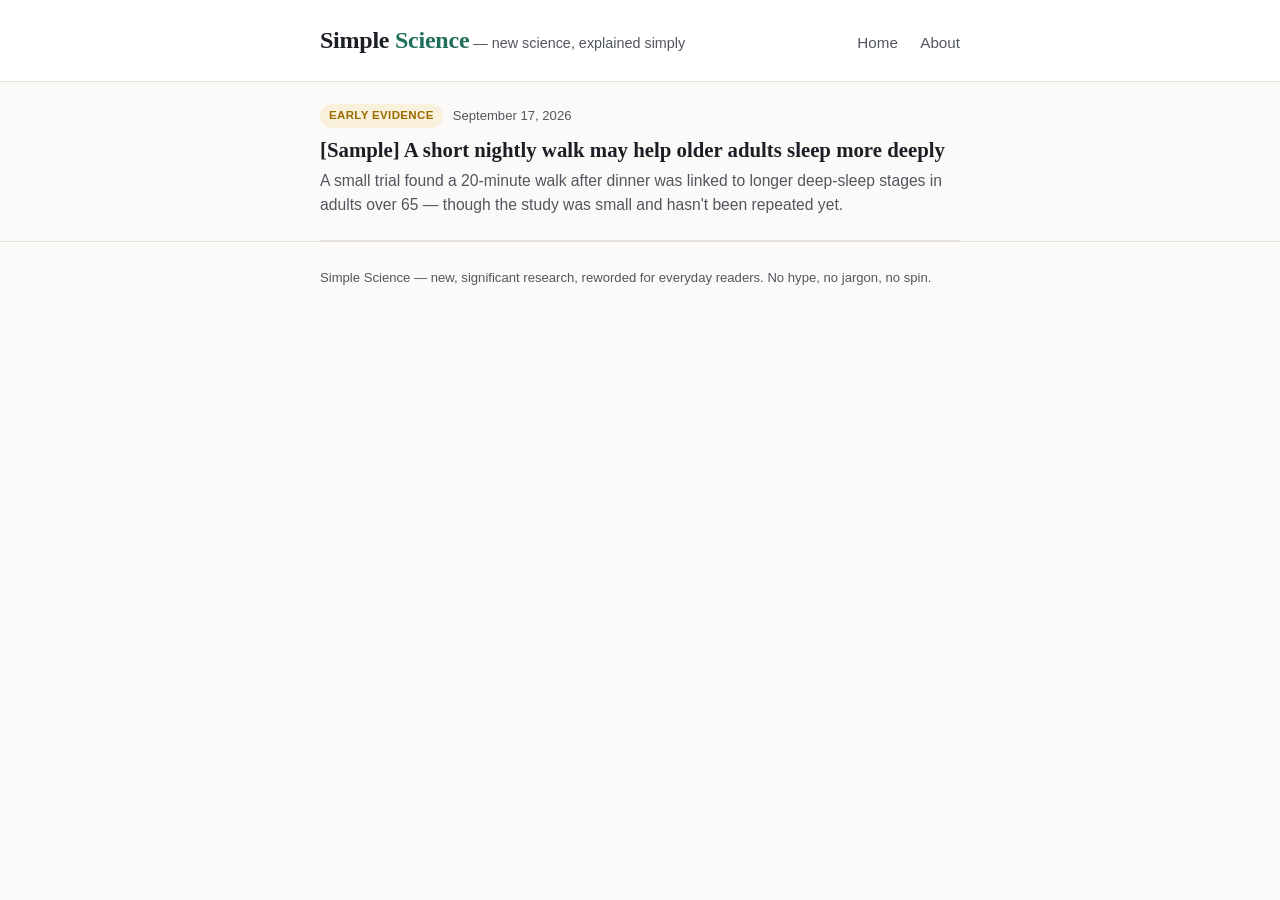
==== index.html @ d68f698f "Add files via upload" ====
<!DOCTYPE html>
<html lang="en">
<head>
<meta charset="UTF-8">
<meta name="viewport" content="width=device-width, initial-scale=1.0">
<title>Simple Science — New science, explained simply</title>
<meta name="description" content="New, important scientific findings, reworded into short, honest explainers for everyday readers.">
<link rel="stylesheet" href="css/style.css">
</head>
<body>

<header class="site-header">
  <div class="wrap">
    <div><span class="logo">Simple <span>Science</span></span><span class="tagline">— new science, explained simply</span></div>
    <nav>
      <a href="index.html">Home</a>
      <a href="about.html">About</a>
    </nav>
  </div>
</header>

<main class="wrap">

  <a class="article-card" href="articles/sample-article.html">
    <div class="card-meta">
      <span class="badge badge-early">Early evidence</span>
      <span class="card-date">September 17, 2026</span>
    </div>
    <h2 class="card-title">[Sample] A short nightly walk may help older adults sleep more deeply</h2>
    <p class="card-gist">A small trial found a 20-minute walk after dinner was linked to longer deep-sleep stages in adults over 65 — though the study was small and hasn't been repeated yet.</p>
  </a>

  <!-- Add one .article-card block per published article, newest first -->

</main>

<footer class="site-footer">
  <div class="wrap">
    Simple Science — new, significant research, reworded for everyday readers. No hype, no jargon, no spin.
  </div>
</footer>

</body>
</html>
---- css/style.css ----
/* Simple Science — base styles
   System fonts only: no external requests, loads instantly. */

:root {
  --bg: #fbfaf8;
  --surface: #ffffff;
  --ink: #1c1e26;
  --ink-soft: #52565f;
  --border: #e6e3dd;
  --accent: #1f6f5c;       /* deep teal — links, headline accents */
  --accent-soft: #e7f2ef;
  --established: #1f6f5c;  /* confidence: well-established */
  --established-bg: #e7f2ef;
  --early: #9a6b00;        /* confidence: early evidence */
  --early-bg: #faf1dd;
  --preliminary: #a83e2c;  /* confidence: preliminary */
  --preliminary-bg: #f8e9e6;
  --max-width: 680px;
}

* { box-sizing: border-box; }

html { -webkit-text-size-adjust: 100%; }

body {
  margin: 0;
  background: var(--bg);
  color: var(--ink);
  font-family: -apple-system, BlinkMacSystemFont, "Segoe UI", Roboto, Helvetica, Arial, sans-serif;
  line-height: 1.55;
}

a { color: var(--accent); text-decoration: none; }
a:hover { text-decoration: underline; }

.wrap {
  max-width: var(--max-width);
  margin: 0 auto;
  padding: 0 20px;
}

/* Header */
.site-header {
  border-bottom: 1px solid var(--border);
  background: var(--surface);
}
.site-header .wrap {
  display: flex;
  align-items: baseline;
  justify-content: space-between;
  padding-top: 22px;
  padding-bottom: 22px;
  flex-wrap: wrap;
  gap: 8px;
}
.logo {
  font-family: Georgia, "Times New Roman", serif;
  font-size: 1.5rem;
  font-weight: 700;
  color: var(--ink);
  letter-spacing: -0.01em;
}
.logo span { color: var(--accent); }
.tagline {
  font-size: 0.9rem;
  color: var(--ink-soft);
  margin-left: 4px;
}
nav a {
  color: var(--ink-soft);
  font-size: 0.95rem;
  margin-left: 18px;
}
nav a:first-child { margin-left: 0; }

/* Article list (homepage) */
main { padding: 36px 0 64px; }

.article-card {
  display: block;
  padding: 22px 0;
  border-bottom: 1px solid var(--border);
}
.article-card:hover .card-title { text-decoration: underline; }
.card-meta { display: flex; align-items: center; gap: 10px; margin-bottom: 8px; }
.card-date { font-size: 0.82rem; color: var(--ink-soft); }
.card-title {
  font-family: Georgia, "Times New Roman", serif;
  font-size: 1.3rem;
  color: var(--ink);
  margin: 0 0 6px;
  line-height: 1.3;
}
.card-gist { color: var(--ink-soft); font-size: 0.98rem; margin: 0; }

/* Confidence badge */
.badge {
  display: inline-block;
  font-size: 0.72rem;
  font-weight: 700;
  text-transform: uppercase;
  letter-spacing: 0.03em;
  padding: 3px 9px;
  border-radius: 999px;
  white-space: nowrap;
}
.badge-established { color: var(--established); background: var(--established-bg); }
.badge-early { color: var(--early); background: var(--early-bg); }
.badge-preliminary { color: var(--preliminary); background: var(--preliminary-bg); }

/* Article page */
.article-header { padding: 40px 0 8px; }
.article-header h1 {
  font-family: Georgia, "Times New Roman", serif;
  font-size: 2rem;
  line-height: 1.25;
  margin: 14px 0 14px;
}
.byline {
  display: flex;
  align-items: center;
  gap: 10px;
  flex-wrap: wrap;
  font-size: 0.85rem;
  color: var(--ink-soft);
  margin-bottom: 10px;
}

.gist-box {
  background: var(--accent-soft);
  border-left: 3px solid var(--accent);
  padding: 16px 18px;
  margin: 24px 0 32px;
  font-size: 1.05rem;
}
.gist-box p { margin: 0; }
.gist-label {
  display: block;
  font-size: 0.72rem;
  font-weight: 700;
  text-transform: uppercase;
  letter-spacing: 0.04em;
  color: var(--accent);
  margin-bottom: 6px;
}

article h2 {
  font-family: Georgia, "Times New Roman", serif;
  font-size: 1.3rem;
  margin: 34px 0 10px;
}
article p { margin: 0 0 14px; }

.confidence-box {
  background: var(--surface);
  border: 1px solid var(--border);
  border-radius: 8px;
  padding: 16px 18px;
  margin: 10px 0 20px;
}

.source-box {
  margin-top: 36px;
  padding-top: 18px;
  border-top: 1px solid var(--border);
  font-size: 0.9rem;
  color: var(--ink-soft);
}

.back-link { display: inline-block; margin: 30px 0 10px; font-size: 0.9rem; }

/* About page */
.promise-list { padding-left: 20px; }
.promise-list li { margin-bottom: 10px; }

/* Footer */
.site-footer {
  border-top: 1px solid var(--border);
  padding: 26px 0 40px;
  font-size: 0.82rem;
  color: var(--ink-soft);
}

@media (max-width: 480px) {
  .article-header h1 { font-size: 1.6rem; }
  .card-title { font-size: 1.15rem; }
}
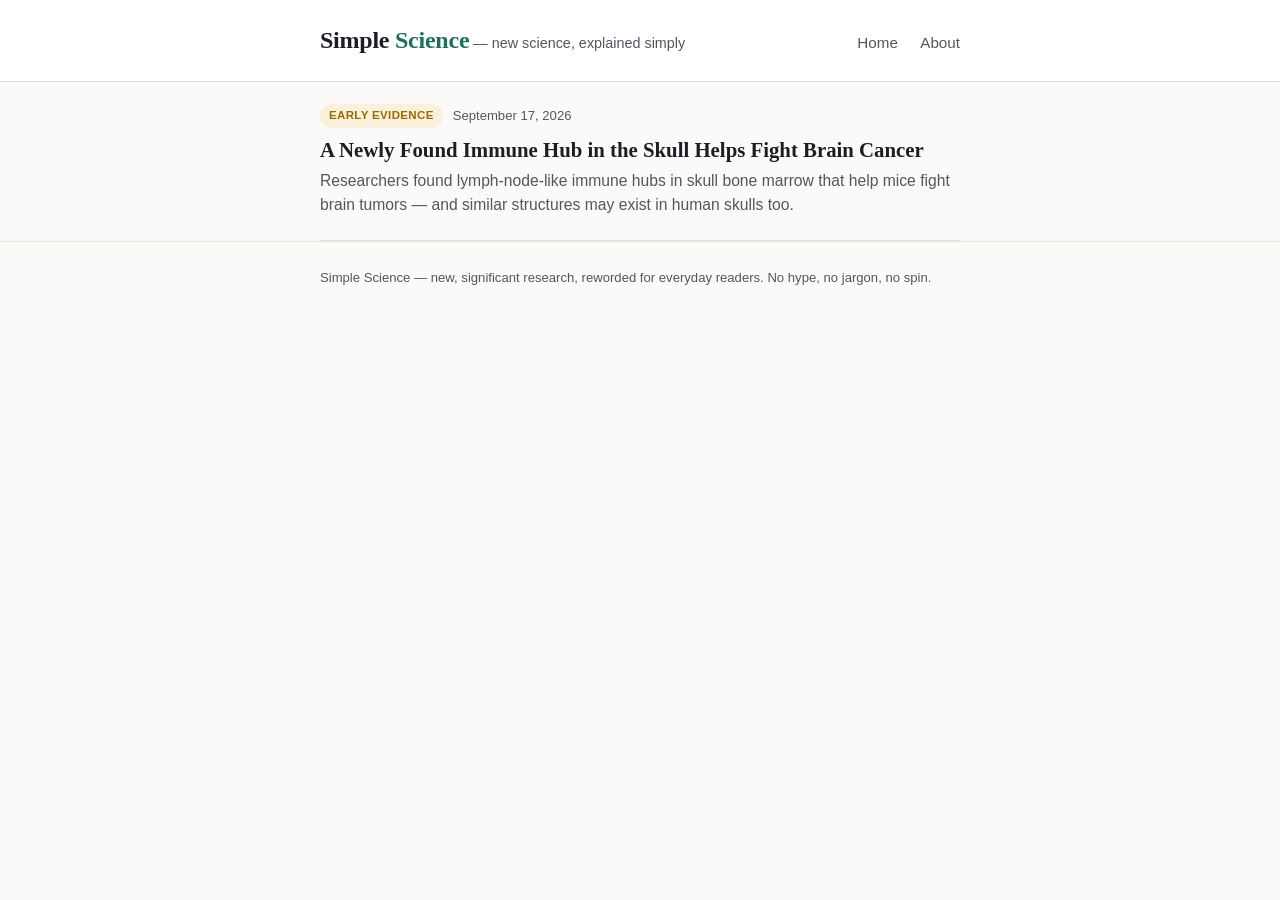
==== commit 7a28bed3: "Add files via upload" ====
--- a/index.html
+++ b/index.html
@@ -21,13 +21,13 @@
 
 <main class="wrap">
 
-  <a class="article-card" href="articles/sample-article.html">
+  <a class="article-card" href="articles/skull-immune-hub-brain-cancer.html">
     <div class="card-meta">
       <span class="badge badge-early">Early evidence</span>
       <span class="card-date">September 17, 2026</span>
     </div>
-    <h2 class="card-title">[Sample] A short nightly walk may help older adults sleep more deeply</h2>
-    <p class="card-gist">A small trial found a 20-minute walk after dinner was linked to longer deep-sleep stages in adults over 65 — though the study was small and hasn't been repeated yet.</p>
+    <h2 class="card-title">A Newly Found Immune Hub in the Skull Helps Fight Brain Cancer</h2>
+    <p class="card-gist">Researchers found lymph-node-like immune hubs in skull bone marrow that help mice fight brain tumors — and similar structures may exist in human skulls too.</p>
   </a>
 
   <!-- Add one .article-card block per published article, newest first -->
